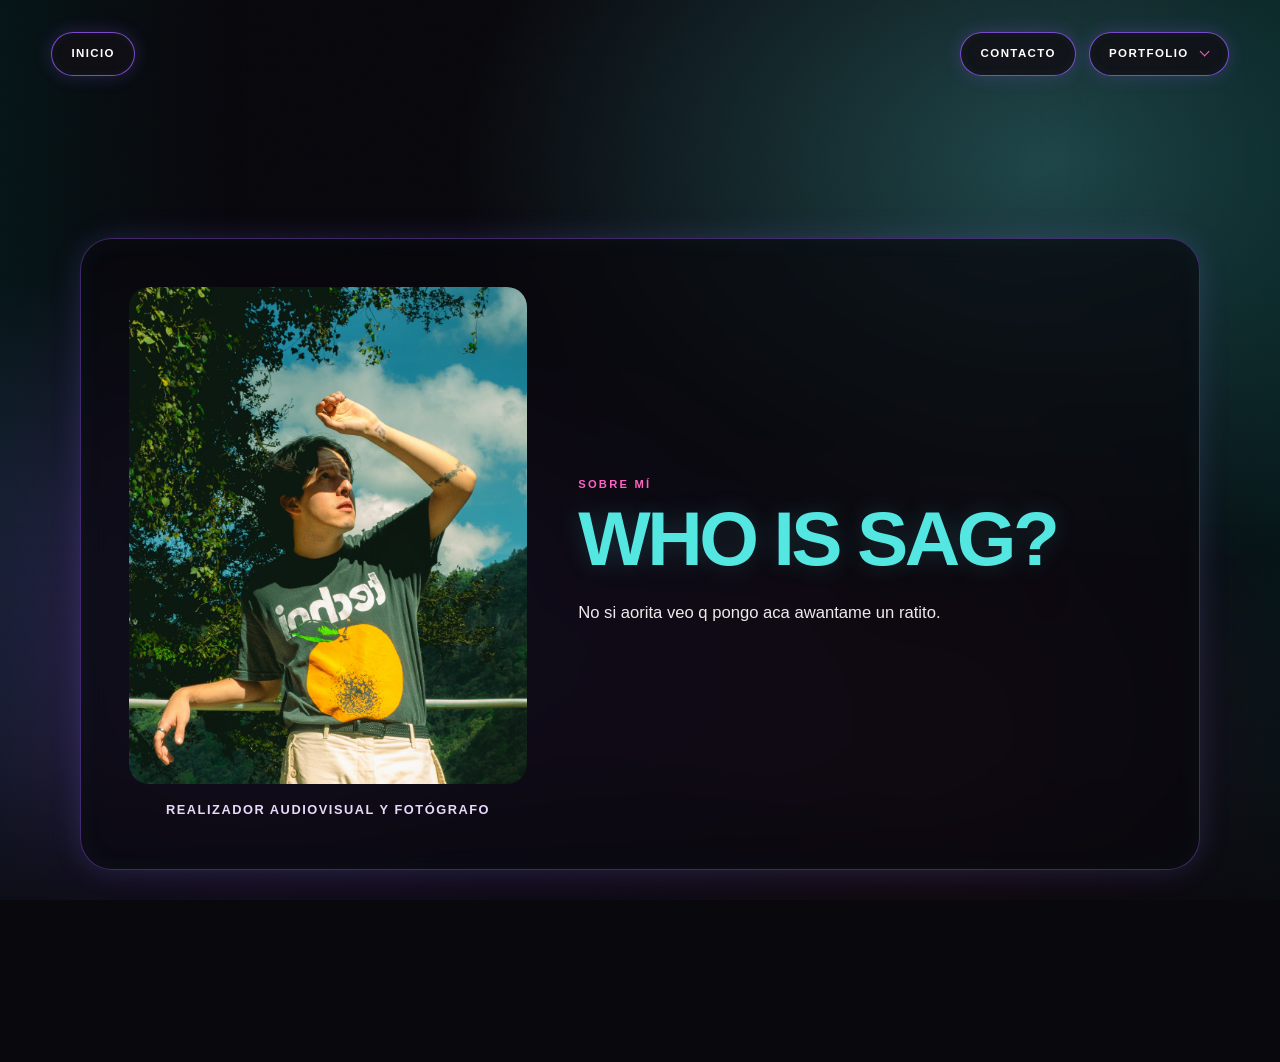
==== pages/about.html @ 542dcc62 "1st portfolio ver" ====
<!doctype html>
<html lang="es">
<head>
  <meta charset="utf-8">
  <meta name="viewport" content="width=device-width, initial-scale=1">
  <meta name="theme-color" content="#09080d">
  <title>About: Who'sSag</title>
  <link rel="stylesheet" href="../styles.css">
  <script src="../script.js" defer></script>
</head>
<body>
  <main class="hero about-page" aria-label="Sobre mí">
    <div class="ambient-backdrop" aria-hidden="true"></div>
    <div class="side-vignette" aria-hidden="true"></div>
    <div class="edge-gradient" id="edge-gradient" aria-hidden="true"></div>
    <div class="bottom-gradient" aria-hidden="true"></div>

    <a class="control-button about-button" href="../index.html">Inicio</a>

    <nav class="top-controls" aria-label="Navegación principal">
      <button class="control-button" type="button">Contacto</button>
      <div class="portfolio-control">
        <button
          class="control-button"
          id="portfolio-toggle"
          type="button"
          aria-expanded="false"
          aria-controls="portfolio-options"
        >
          Portfolio
          <span class="control-button__chevron" aria-hidden="true"></span>
        </button>
        <div class="portfolio-options" id="portfolio-options" hidden>
          <button class="option-button option-button--video" type="button">
            <span class="option-button__title">Video</span>
            <img class="option-button__image" src="../Media/VideosWebP.webp" alt="">
          </button>
          <button class="option-button option-button--photo" type="button">
            <span class="option-button__title">Fotografía</span>
            <img class="option-button__image" src="../Media/Fotos.png" alt="">
          </button>
        </div>
      </div>
    </nav>

    <section class="about-card" aria-labelledby="about-title">
      <div class="about-card__profile">
        <img
          class="about-card__portrait"
          src="../Media/DSC03387_opt.webp"
          alt="Retrato provisional de ejemplo"
        >
        <p class="about-card__subtitle">Realizador Audiovisual y Fotógrafo</p>
      </div>

      <div class="about-card__copy">
        <p class="about-card__eyebrow">Sobre mí</p>
        <h1 class="about-card__title" id="about-title">WHO IS SAG?</h1>
        <p class="about-card__description">
          No si aorita veo q pongo aca awantame un ratito.
        </p>
      </div>
    </section>
  </main>
</body>
</html>
---- styles.css ----
:root {
  color-scheme: dark;
  font-family: "Arial Narrow", "Aptos Display", "Franklin Gothic Medium", sans-serif;
  font-synthesis: none;
  background: #09080d;
  color: #fff;
  --graphite: #111016;
  --violet: #9b5cff;
  --pink: #ff63c3;
  --cyan: #54e6e1;
  --identity-title-color: #fff;
}

* {
  box-sizing: border-box;
}

body {
  min-width: 320px;
  min-height: 100%;
  margin: 0;
  background: #09080d;
  color: #fff;
  font-family: Arial, sans-serif;
}

button {
  font: inherit;
}

.hero {
  position: relative;
  min-height: 118svh;
  isolation: isolate;
  overflow: clip;
  background: #09080d;
}

.ambient-backdrop {
  position: fixed;
  z-index: -3;
  inset: 0;
  overflow: hidden;
  background:
    radial-gradient(ellipse at 18% 82%, rgb(155 92 255 / 38%), transparent 46%),
    radial-gradient(ellipse at 82% 18%, rgb(84 230 225 / 28%), transparent 40%),
    radial-gradient(ellipse at 72% 88%, rgb(255 99 195 / 18%), transparent 34%),
    #09080d;
}

.ambient-backdrop::after {
  position: absolute;
  inset: 0;
  background-image: url("data:image/svg+xml,%3Csvg viewBox='0 0 180 180' xmlns='http://www.w3.org/2000/svg'%3E%3Cfilter id='grain'%3E%3CfeTurbulence type='fractalNoise' baseFrequency='.9' numOctaves='2' stitchTiles='stitch'/%3E%3C/filter%3E%3Crect width='100%25' height='100%25' filter='url(%23grain)' opacity='.45'/%3E%3C/svg%3E");
  background-size: 180px 180px;
  content: "";
  mix-blend-mode: soft-light;
  opacity: 0.18;
}

.photo-mosaic {
  position: fixed;
  z-index: -2;
  inset: 0 auto 0 clamp(0.5rem, calc(3.8vw - 1rem), 4rem);
  width: 100%;
  display: grid;
  grid-template-columns: repeat(5, minmax(0, 1fr));
  gap: clamp(0.35rem, 0.9vw, 0.85rem);
  overflow: hidden;
  padding: 0 clamp(4rem, 12vw, 10rem);
  background: transparent;
  transform: perspective(1400px) rotateX(5deg) rotateY(5deg) scale(1.12);
  transform-origin: center;
  transform-style: preserve-3d;
}

.side-vignette {
  position: fixed;
  z-index: -1;
  inset: 0;
  pointer-events: none;
  background: linear-gradient(
    90deg,
    rgba(0, 54, 49, 0.32) 0%,
    rgba(0, 54, 49, 0.14) 8%,
    transparent 19%,
    transparent 81%,
    rgba(0, 54, 49, 0.14) 92%,
    rgba(0, 54, 49, 0.32) 100%
  );
}

.photo-column {
  min-width: 0;
  overflow: hidden;
  -webkit-mask-image: linear-gradient(to bottom, transparent, #000 12%, #000 88%, transparent);
  mask-image: linear-gradient(to bottom, transparent, #000 12%, #000 88%, transparent);
}

.photo-column__track {
  display: flex;
  flex-direction: column;
  gap: clamp(0.45rem, 1vw, 0.9rem);
  width: 100%;
  animation: drift-up var(--duration, 64s) linear infinite;
  will-change: transform;
}

.photo-column__track[data-direction="down"] {
  animation-name: drift-down;
}

.photo-column__group {
  display: flex;
  flex: 0 0 auto;
  flex-direction: column;
  gap: clamp(0.45rem, 1vw, 0.9rem);
}

.photo-column__group img {
  display: block;
  width: 100%;
  height: auto;
  border-radius: 0.2rem;
  background: #211a2b;
}

.edge-gradient {
  position: fixed;
  z-index: -1;
  right: 0;
  top: 0;
  left: 0;
  height: min(45vh, 26rem);
  pointer-events: none;
  opacity: 0;
  background: linear-gradient(180deg, #09080d 4%, rgb(9 8 13 / 88%) 30%, transparent 100%);
  transition: opacity 350ms ease;
}

.hero[data-menu-open="true"] .edge-gradient {
  opacity: 1;
}

.bottom-gradient {
  position: fixed;
  z-index: -1;
  right: 0;
  bottom: 0;
  left: 0;
  height: min(42vh, 24rem);
  pointer-events: none;
  background: linear-gradient(0deg, rgb(9 8 13 / 76%), rgb(9 8 13 / 36%) 38%, transparent 100%);
}

.about-page {
  display: grid;
  min-height: 118svh;
  place-items: center;
  padding: clamp(7rem, 15vh, 9rem) clamp(1rem, 3vw, 2rem) clamp(5rem, 10vh, 7rem);
}

.about-card {
  position: relative;
  z-index: 1;
  display: grid;
  grid-template-columns: minmax(0, 0.82fr) minmax(0, 1.18fr);
  align-items: center;
  gap: clamp(1.5rem, 4vw, 4rem);
  width: min(70rem, 100%);
  padding: clamp(1.25rem, 4vw, 3rem);
  border: 1px solid rgb(155 92 255 / 38%);
  border-radius: 2rem;
  background: rgb(9 8 13 / 72%);
  box-shadow: 0 0 32px rgb(155 92 255 / 14%), 0 0 28px rgb(84 230 225 / 6%), inset 0 0 28px rgb(84 230 225 / 4%);
  backdrop-filter: blur(12px);
}

.about-card__portrait {
  display: block;
  width: 100%;
  max-height: min(58vh, 38rem);
  aspect-ratio: 4 / 5;
  border-radius: 1.25rem;
  background: linear-gradient(145deg, rgb(155 92 255 / 30%), rgb(84 230 225 / 18%));
  object-fit: cover;
}

.about-card__subtitle {
  margin: 1rem 0 0;
  color: #e8dafa;
  font-size: clamp(0.7rem, 1vw, 0.85rem);
  font-weight: 700;
  letter-spacing: 0.12em;
  line-height: 1.6;
  text-align: center;
  text-transform: uppercase;
}

.about-card__eyebrow {
  margin: 0 0 0.8rem;
  color: var(--pink);
  font-size: 0.7rem;
  font-weight: 800;
  letter-spacing: 0.2em;
  text-transform: uppercase;
}

.about-card__title {
  margin: 0;
  color: var(--cyan);
  font-family: "Arial Narrow", "Aptos Display", "Franklin Gothic Medium", sans-serif;
  font-size: clamp(2.6rem, 6vw, 5.5rem);
  font-weight: 900;
  letter-spacing: -0.045em;
  line-height: 0.92;
  text-shadow: 0 0 24px rgb(84 230 225 / 18%);
}

.about-card__description {
  max-width: 38rem;
  margin: 1.5rem 0 0;
  color: rgb(255 255 255 / 92%);
  font-size: clamp(0.95rem, 1.3vw, 1.1rem);
  line-height: 1.85;
}

.identity {
  position: fixed;
  z-index: 1;
  bottom: clamp(1.5rem, 5vh, 3.75rem);
  left: clamp(1.25rem, 5vw, 5rem);
  max-width: min(72vw, 55rem);
  pointer-events: none;
  text-shadow: 0 3px 28px rgb(0 0 0 / 80%);
}

.identity__eyebrow {
  margin: 0 0 0.35rem 0.3rem;
  color: #e8dafa;
  font-size: clamp(0.65rem, 1vw, 0.85rem);
  font-weight: 700;
  letter-spacing: 0.2em;
  text-transform: uppercase;
}

.identity h1 {
  margin: 0;
  color: var(--identity-title-color);
  font-family: "Arial Narrow", "Aptos Display", "Franklin Gothic Medium", sans-serif;
  font-size: clamp(3rem, 8vw, 8rem);
  font-stretch: condensed;
  font-weight: 900;
  letter-spacing: -0.055em;
  line-height: 0.82;
  text-transform: uppercase;
}

.top-controls {
  position: fixed;
  z-index: 3;
  top: clamp(1rem, 3.5vh, 2.5rem);
  right: clamp(1rem, 4vw, 3.5rem);
  display: flex;
  align-items: flex-start;
  gap: clamp(0.45rem, 1vw, 0.9rem);
}

.portfolio-control {
  position: relative;
}

.control-button {
  display: inline-flex;
  min-height: 2.8rem;
  align-items: center;
  justify-content: center;
  gap: 0.8rem;
  padding: 0.7rem 1.2rem;
  border: 1px solid rgb(155 92 255 / 78%);
  border-radius: 999px;
  background: rgb(17 16 22 / 86%);
  box-shadow: 0 0 17px rgb(155 92 255 / 23%), inset 0 0 12px rgb(84 230 225 / 5%);
  color: #fff;
  cursor: pointer;
  font-size: 0.72rem;
  font-weight: 800;
  letter-spacing: 0.12em;
  line-height: 1;
  text-decoration: none;
  text-transform: uppercase;
  transition: border-color 180ms ease, box-shadow 180ms ease, background 180ms ease, transform 180ms ease;
}

.control-button:hover,
.control-button:focus-visible {
  transform: translateY(-2px);
  border-color: var(--cyan);
  background: #191522;
  box-shadow: 0 0 22px rgb(84 230 225 / 32%), 0 0 14px rgb(255 99 195 / 18%);
}

.control-button:focus-visible,
.option-button:focus-visible {
  outline: 2px solid var(--cyan);
  outline-offset: 3px;
}

.control-button__chevron {
  width: 0.45rem;
  height: 0.45rem;
  border-right: 1px solid var(--pink);
  border-bottom: 1px solid var(--pink);
  transform: translateY(-0.12rem) rotate(45deg);
  transition: transform 180ms ease;
}

[aria-expanded="true"] .control-button__chevron {
  transform: translateY(0.12rem) rotate(225deg);
}

.portfolio-options {
  position: absolute;
  top: calc(100% + 0.65rem);
  right: 0;
  display: grid;
  width: min(38rem, calc(100vw - 2rem));
  gap: 0.8rem;
}

.portfolio-options[hidden] {
  display: none;
}

.option-button {
  position: relative;
  display: flex;
  min-height: clamp(7.5rem, 16vh, 10.5rem);
  align-items: center;
  overflow: hidden;
  padding: 1.25rem;
  border: 0;
  border-radius: 1.7rem;
  background: #17131e;
  box-shadow: 0 12px 32px rgb(0 0 0 / 35%);
  color: #111016;
  cursor: pointer;
  text-transform: uppercase;
  text-align: left;
  transition: filter 180ms ease, transform 180ms ease, box-shadow 180ms ease;
}

.option-button__image {
  position: absolute;
  z-index: 0;
  inset: 0;
  width: 100%;
  height: 100%;
  background: #211a2b;
  object-fit: cover;
  filter: saturate(0.9) brightness(0.92);
}

.option-button::before {
  position: absolute;
  z-index: 1;
  inset: 0;
  background: linear-gradient(
    90deg,
    rgb(var(--option-color) / 1) 0%,
    rgb(var(--option-color) / 0.92) 38%,
    rgb(var(--option-color) / 0.42) 72%,
    transparent 100%
  );
  content: "";
  pointer-events: none;
}

.option-button__title {
  position: relative;
  z-index: 2;
  max-width: 62%;
  font-size: clamp(1.35rem, 3vw, 2.35rem);
  font-weight: 900;
  letter-spacing: 0.035em;
  line-height: 0.95;
}

.option-button:hover {
  transform: translateY(-2px);
  filter: brightness(1.08);
  box-shadow: 0 16px 38px rgb(0 0 0 / 45%);
}

.option-button--video {
  --option-color: 84 230 225;
}

.option-button--photo {
  --option-color: 255 99 195;
}

.about-button {
  position: fixed;
  z-index: 2;
  top: clamp(1rem, 3.5vh, 2.5rem);
  left: clamp(1rem, 4vw, 3.5rem);
}

.motion-toggle {
  position: fixed;
  z-index: 2;
  right: clamp(1rem, 4vw, 3.5rem);
  bottom: clamp(1.25rem, 4vh, 2.5rem);
  min-height: 2.35rem;
  padding: 0.55rem 0.9rem;
  border-color: rgb(84 230 225 / 75%);
  font-size: 0.6rem;
  letter-spacing: 0.1em;
}

.motion-toggle__state {
  color: var(--cyan);
}

.motion-toggle[aria-pressed="true"] .motion-toggle__state {
  color: var(--pink);
}

.motion-toggle:disabled {
  cursor: not-allowed;
  opacity: 0.72;
}

.hero[data-animations="off"] .photo-column__track {
  animation-play-state: paused;
}

@keyframes drift-up {
  from {
    transform: translateY(0);
  }
  to {
    transform: translateY(calc(-50% - (clamp(0.45rem, 1vw, 0.9rem) / 2)));
  }
}

@keyframes drift-down {
  from {
    transform: translateY(calc(-50% - (clamp(0.45rem, 1vw, 0.9rem) / 2)));
  }
  to {
    transform: translateY(0);
  }
}

@media (max-width: 800px) {
  .photo-mosaic {
    grid-template-columns: repeat(4, minmax(0, 1fr));
  }

  .photo-column:nth-child(5) {
    display: none;
  }

  .identity {
    max-width: 76vw;
  }

  .about-card {
    grid-template-columns: minmax(0, 0.85fr) minmax(0, 1.15fr);
    gap: 1.5rem;
  }
}

@media (max-width: 560px) {
  .photo-mosaic {
    grid-template-columns: repeat(3, minmax(0, 1fr));
  }

  .photo-column:nth-child(4) {
    display: none;
  }

  .top-controls {
    right: 0.8rem;
    gap: 0.4rem;
  }

  .top-controls .control-button {
    min-height: 2.5rem;
    padding: 0.65rem 0.85rem;
    font-size: 0.63rem;
  }

  .portfolio-options {
    width: min(28rem, calc(100vw - 1.6rem));
    gap: 0.55rem;
  }

  .option-button {
    min-height: 7rem;
    padding: 0.9rem;
    border-radius: 1.35rem;
  }

  .about-button {
    top: auto;
    right: 1rem;
    bottom: 5.2rem;
    left: auto;
    min-height: 2.35rem;
    padding: 0.55rem 0.9rem;
    font-size: 0.6rem;
  }

  .about-page .about-button {
    top: 1rem;
    right: auto;
    bottom: auto;
    left: 1rem;
  }

  .about-page {
    padding: 6rem 1rem 4rem;
  }

  .about-card {
    grid-template-columns: minmax(0, 1fr);
    gap: 1.5rem;
    width: min(30rem, 100%);
    padding: 1.25rem;
    border-radius: 1.5rem;
  }

  .about-card__portrait {
    max-height: 44vh;
  }

  .about-card__subtitle {
    margin-top: 0.75rem;
    font-size: 0.68rem;
  }

  .about-card__description {
    margin-top: 1rem;
    line-height: 1.7;
  }

  .identity {
    bottom: 2rem;
    left: 1rem;
    max-width: 72vw;
  }

  .identity__eyebrow {
    max-width: 15rem;
    font-size: 0.58rem;
    letter-spacing: 0.13em;
  }

  .identity h1 {
    font-size: clamp(2.6rem, 12vw, 4.2rem);
  }

  .motion-toggle {
    right: 1rem;
    bottom: 1rem;
  }
}

@media (prefers-reduced-motion: reduce) {
  *,
  *::before,
  *::after {
    scroll-behavior: auto !important;
    transition-duration: 0.01ms !important;
  }
}
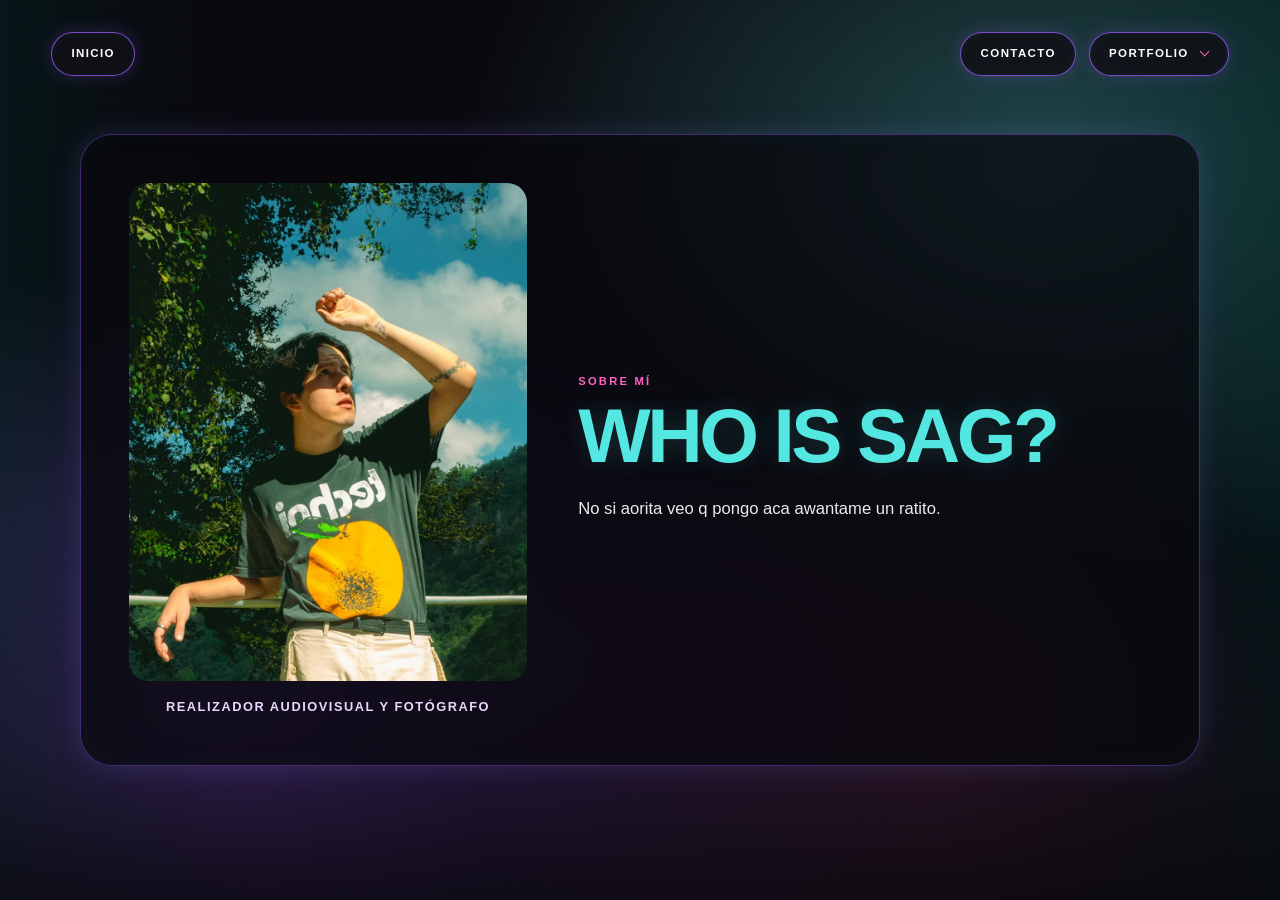
==== commit 05bd80dc: "Corrección de zonas muertas en About" ====
--- a/pages/about.html
+++ b/pages/about.html
@@ -5,6 +5,7 @@
   <meta name="viewport" content="width=device-width, initial-scale=1">
   <meta name="theme-color" content="#09080d">
   <title>About: Who'sSag</title>
+  <link rel="icon" type="image/png" href="../Media/favicon.png">
   <link rel="stylesheet" href="../styles.css">
   <script src="../script.js" defer></script>
 </head>
--- a/styles.css
+++ b/styles.css
@@ -155,9 +155,9 @@
 
 .about-page {
   display: grid;
-  min-height: 118svh;
+  min-height: 100svh;
   place-items: center;
-  padding: clamp(7rem, 15vh, 9rem) clamp(1rem, 3vw, 2rem) clamp(5rem, 10vh, 7rem);
+  padding: 4rem clamp(1rem, 3vw, 2rem);
 }
 
 .about-card {
@@ -457,6 +457,10 @@
 @media (max-width: 800px) {
   .photo-mosaic {
     grid-template-columns: repeat(4, minmax(0, 1fr));
+    inset: 0;
+    width: 100%;
+    padding-inline: 0;
+    transform: perspective(900px) rotateX(10deg) rotateY(8deg) scale(1.18);
   }
 
   .photo-column:nth-child(5) {
@@ -483,7 +487,7 @@
   }
 
   .top-controls {
-    right: 0.8rem;
+    right: clamp(1rem, 4vw, 3.5rem);
     gap: 0.4rem;
   }
 
@@ -505,24 +509,17 @@
   }
 
   .about-button {
-    top: auto;
-    right: 1rem;
-    bottom: 5.2rem;
-    left: auto;
+    top: clamp(1rem, 3.5vh, 2.5rem);
+    right: auto;
+    bottom: auto;
+    left: clamp(1rem, 4vw, 3.5rem);
     min-height: 2.35rem;
     padding: 0.55rem 0.9rem;
     font-size: 0.6rem;
   }
 
-  .about-page .about-button {
-    top: 1rem;
-    right: auto;
-    bottom: auto;
-    left: 1rem;
-  }
-
   .about-page {
-    padding: 6rem 1rem 4rem;
+    padding: clamp(2rem, 6svh, 4rem) 1rem;
   }
 
   .about-card {
@@ -534,7 +531,7 @@
   }
 
   .about-card__portrait {
-    max-height: 44vh;
+    max-height: clamp(9rem, 30svh, 18rem);
   }
 
   .about-card__subtitle {
